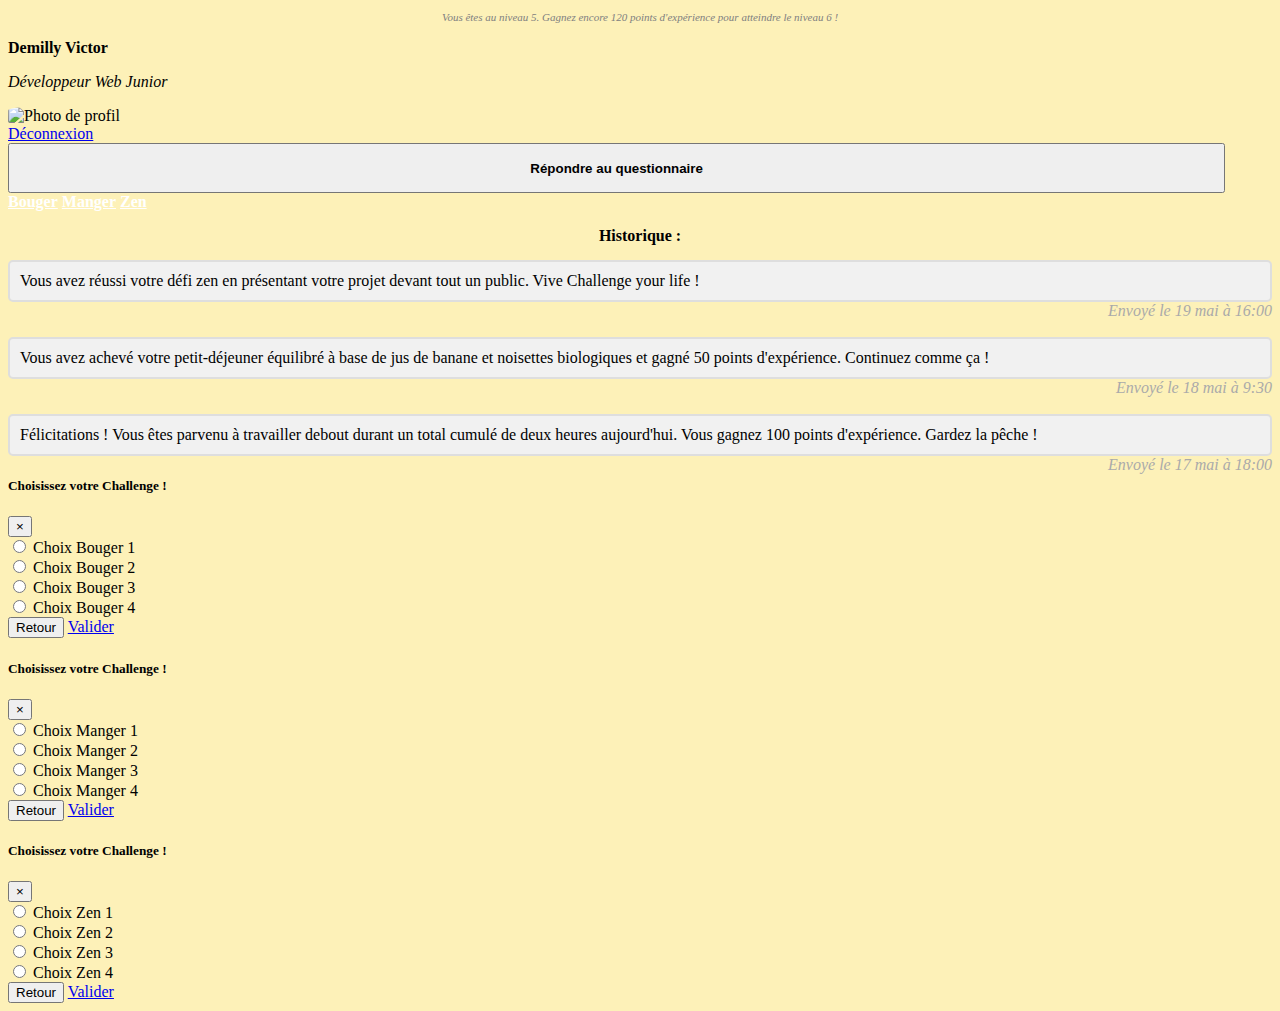
==== profil.html @ 4272947e "Presque pret merge victor" ====
<!DOCTYPE html>
<html lang="fr">
<head>
    <meta charset="UTF-8">
    <meta name="viewport" content="width=device-width, initial-scale=1.0">
    <meta http-equiv="X-UA-Compatible" content="ie=edge">
    <link rel="stylesheet" href="assets/css/bootstrap.min.css">
    <link rel="stylesheet" href="assets/css/style.css">
    <script src="assets/js/angular.js"></script>
    <title>Votre profil</title>
</head>
<body>
    <!-- container Bootstrap -->
    <div class="container">
      <div class="">
        <p id="textProgBar">Vous êtes au niveau 5. Gagnez encore 120 points d'expérience pour atteindre le niveau 6 !</p>
      </div>
      <!-- Progress Bar -->
      <div class="progress">
        <div class="progress-bar bg-dark" role="progressbar" style="width: 68%" aria-valuenow="68" aria-valuemin="0" aria-valuemax="100"></div>
      </div>
      <div class="">
        <div class="d-flex justify-content-around mt-5">
          <div class="text-center mt-5">
            <p><b>Demilly Victor</b></p>
            <p><i>Développeur Web Junior</i></p>
          </div>
          <div class="text-center">
            <div>
              <img src="assets/img/victor.jpg" id="victorBig" alt="Photo de profil" width="150" height="150">
            </div>
            <!-- <button type="button" class="btn btn-secondary my">Déconnexion</button> -->
            <a href="index.html" class="badge badge-danger mt-3">Déconnexion</a>
          </div>
        </div>
      </div>
      <div class="d-flex justify-content-center mt-5">
        <button type="button" class="btn btn-success" id="QuestionnaireBtn">Répondre au questionnaire</button>
      </div>
      <div class="d-flex justify-content-around text-center mt-3">
        <a href="bouger.html" type="button" class="btn btn-primary pt-4 col-3 categoriesbtn" data-toggle="modal" data-target="#exampleModal3">Bouger</a>
        <a href="manger.html" type="button" class="btn btn-warning pt-4 col-3 categoriesbtn" data-toggle="modal" data-target="#exampleModal4">Manger</a>
        <a href="zen.html" type="button" class="btn btn-danger pt-4 col-3 categoriesbtn" data-toggle="modal" data-target="#exampleModal5">Zen</a>
      </div>
      <!--  -->
      <div class="mt-5">
        <p id="historiqueTitle">Historique :</p>
      </div>
      <p class="historiqueMessages">Vous avez réussi votre défi zen en présentant votre projet devant tout un public. Vive Challenge your life !</p>
      <span class="time-right">Envoyé le 19 mai à 16:00</span>
      <p class="historiqueMessages">Vous avez achevé votre petit-déjeuner équilibré à base de jus de banane et noisettes biologiques et gagné 50 points d'expérience. Continuez comme ça !</p>
      <span class="time-right">Envoyé le 18 mai à 9:30</span>
      <p class="historiqueMessages">Félicitations ! Vous êtes parvenu à travailler debout durant un total cumulé de deux heures aujourd'hui. Vous gagnez 100 points d'expérience. Gardez la pêche !</p>
      <span class="time-right">Envoyé le 17 mai à 18:00</span>

      <!-- Modal Bouger -->
      <div class="modal fade" id="exampleModal3" tabindex="-1" role="dialog" aria-labelledby="exampleModal3Label" aria-hidden="true">
        <div class="modal-dialog" role="document">
          <div class="modal-content">
            <div class="modal-header">
              <h5 class="modal-title" id="exampleModal3Label">Choisissez votre Challenge !</h5>
              <button type="button" class="close" data-dismiss="modal" aria-label="Close">
                <span aria-hidden="true">×</span>
              </button>
            </div>
            <div class="modal-body">
              <div class="custom-control custom-radio">
                <input type="radio" id="customRadio1" name="customRadio" class="custom-control-input">
                <label class="custom-control-label mx-5 px-4" for="customRadio1">Choix Bouger 1</label>
              </div>
              <div class="custom-control custom-radio">
                <input type="radio" id="customRadio2" name="customRadio" class="custom-control-input">
                <label class="custom-control-label mx-5 px-4" for="customRadio2">Choix Bouger 2</label>
              </div>
              <div class="custom-control custom-radio">
                <input type="radio" id="customRadio3" name="customRadio" class="custom-control-input">
                <label class="custom-control-label mx-5 px-4" for="customRadio3">Choix Bouger 3</label>
              </div>
              <div class="custom-control custom-radio">
                <input type="radio" id="customRadio4" name="customRadio" class="custom-control-input">
                <label class="custom-control-label mx-5 px-4" for="customRadio4">Choix Bouger 4</label>
              </div>
            </div>
            <div class="modal-footer">
              <button type="button" class="btn btn-secondary" data-dismiss="modal">Retour</button>
              <a href="bouger.html" class="btn btn-primary block col-3">Valider</a>
            </div>
          </div>
        </div>
      </div>
      <!-- Modal Manger -->
      <div class="modal fade" id="exampleModal4" tabindex="-1" role="dialog" aria-labelledby="exampleModal4Label" aria-hidden="true">
        <div class="modal-dialog" role="document">
          <div class="modal-content">
            <div class="modal-header">
              <h5 class="modal-title" id="exampleModal4Label">Choisissez votre Challenge !</h5>
              <button type="button" class="close" data-dismiss="modal" aria-label="Close">
                <span aria-hidden="true">×</span>
              </button>
            </div>
            <div class="modal-body">
              <div class="custom-control custom-radio">
                <input type="radio" id="customRadio5" name="customRadio" class="custom-control-input">
                <label class="custom-control-label mx-5 px-4" for="customRadio5">Choix Manger 1</label>
              </div>
              <div class="custom-control custom-radio">
                <input type="radio" id="customRadio6" name="customRadio" class="custom-control-input">
                <label class="custom-control-label mx-5 px-4" for="customRadio6">Choix Manger 2</label>
              </div>
              <div class="custom-control custom-radio">
                <input type="radio" id="customRadio7" name="customRadio" class="custom-control-input">
                <label class="custom-control-label mx-5 px-4" for="customRadio7">Choix Manger 3</label>
              </div>
              <div class="custom-control custom-radio">
                <input type="radio" id="customRadio8" name="customRadio" class="custom-control-input">
                <label class="custom-control-label mx-5 px-4" for="customRadio8">Choix Manger 4</label>
              </div>
            </div>
            <div class="modal-footer">
              <button type="button" class="btn btn-secondary" data-dismiss="modal">Retour</button>
              <a href="manger.html" class="btn btn-primary block col-3">Valider</a>
            </div>
          </div>
        </div>
      </div>
      <!-- Modal Zen -->
      <div class="modal fade" id="exampleModal5" tabindex="-1" role="dialog" aria-labelledby="exampleModal5Label" aria-hidden="true">
        <div class="modal-dialog" role="document">
          <div class="modal-content">
            <div class="modal-header">
              <h5 class="modal-title" id="exampleModal5Label">Choisissez votre Challenge !</h5>
              <button type="button" class="close" data-dismiss="modal" aria-label="Close">
                <span aria-hidden="true">×</span>
              </button>
            </div>
            <div class="modal-body">
              <div class="custom-control custom-radio">
                <input type="radio" id="customRadio9" name="customRadio" class="custom-control-input">
                <label class="custom-control-label mx-5 px-4" for="customRadio9">Choix Zen 1</label>
              </div>
              <div class="custom-control custom-radio">
                <input type="radio" id="customRadio10" name="customRadio" class="custom-control-input">
                <label class="custom-control-label mx-5 px-4" for="customRadio10">Choix Zen 2</label>
              </div>
              <div class="custom-control custom-radio">
                <input type="radio" id="customRadio11" name="customRadio" class="custom-control-input">
                <label class="custom-control-label mx-5 px-4" for="customRadio11">Choix Zen 3</label>
              </div>
              <div class="custom-control custom-radio">
                <input type="radio" id="customRadio12" name="customRadio" class="custom-control-input">
                <label class="custom-control-label mx-5 px-4" for="customRadio12">Choix Zen 4</label>
              </div>
            </div>
            <div class="modal-footer">
              <button type="button" class="btn btn-secondary" data-dismiss="modal">Retour</button>
              <a href="zen.html" class="btn btn-primary block col-3">Valider</a>
            </div>
          </div>
        </div>
      </div>
    </div>
    <!-- scripts JQuery Popper et Bootstrap-->
    <script src="assets/js/jquery-3.4.0.min.js"></script>
    <script src="assets/js/popper.min.js"></script>
    <script src="assets/js/bootstrap.min.js"></script>
    <!-- mon script principal -->
    <script src="assets/js/main.js"></script>
</body>
</html>
---- assets/css/style.css ----
#victorBig{
  border-radius: 20%;
}

#QuestionnaireBtn{
  width : 96.3%;
  font-weight: bold;
  height: 50px;
}

.categoriesbtn{
  height : 80px;
  /* width : 10%; */
  font-weight: bold;
  color: white;
}

#textProgBar{
  font-size: 11px;
  font-style: italic;
  margin-bottom: 1px;
  color: grey;
  text-align: center;
}

body{
  background-color: #FDF1B8;
}

#historiqueTitle{
  font-weight: bold;
  text-align: center;
  margin-bottom: -20px;
}

.historiqueMessages{
  border: 2px solid #dedede;
  background-color: #f1f1f1;
  border-radius: 5px;
  padding: 10px;
  margin: 10px 0;
  margin-top: 35px;
}

/* Style time text */
.time-right {
  margin-top: -10px;
  float: right;
  color: #aaa;
  font-style: italic;
}
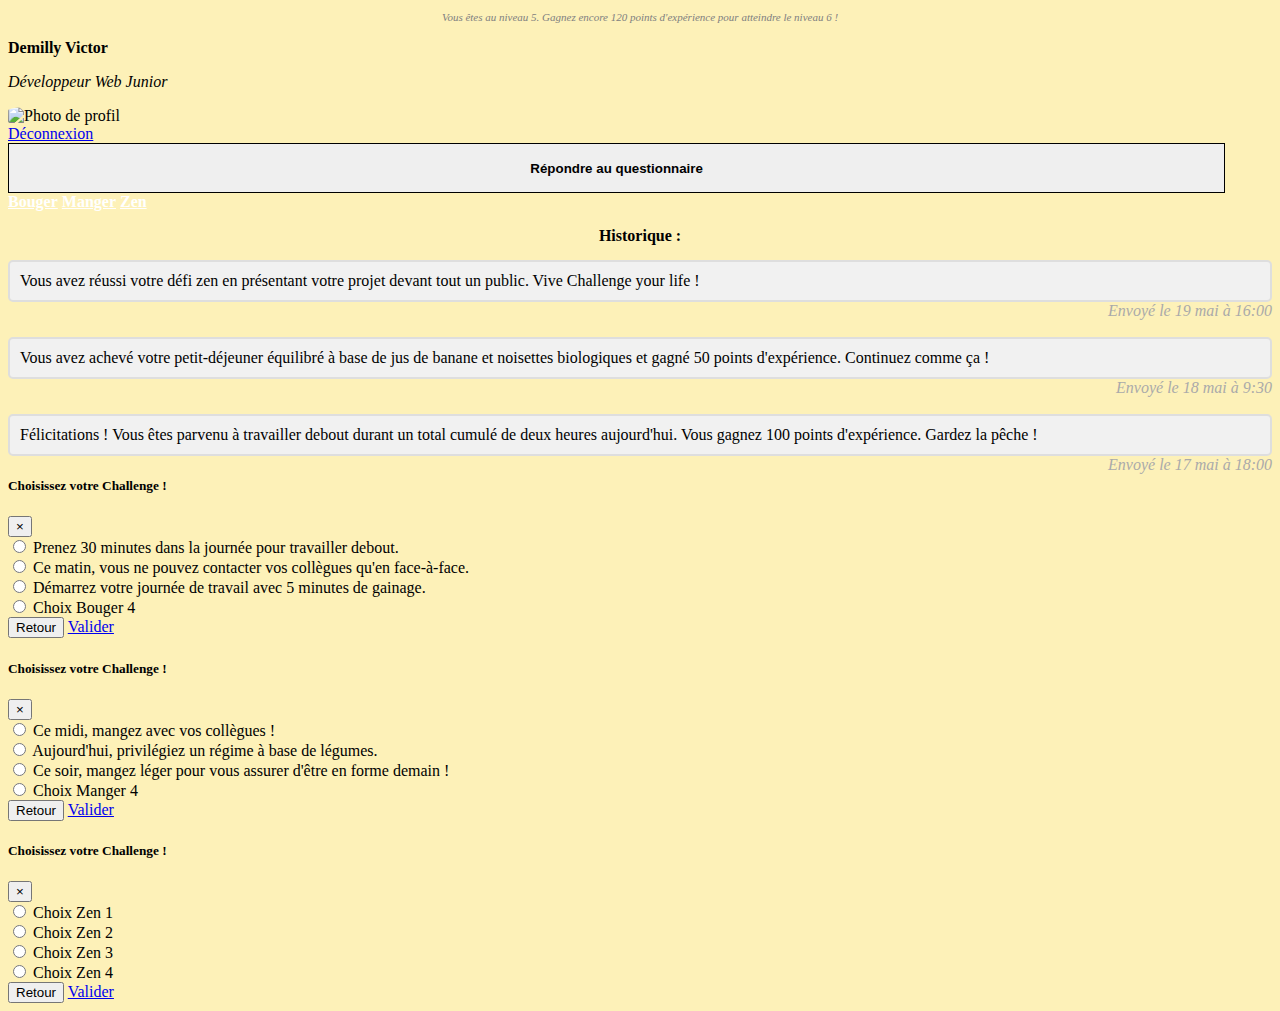
==== commit ad2c61cc: "Ajout moitié choix" ====
--- a/profil.html
+++ b/profil.html
@@ -35,12 +35,12 @@
         </div>
       </div>
       <div class="d-flex justify-content-center mt-5">
-        <button type="button" class="btn btn-success" id="QuestionnaireBtn">Répondre au questionnaire</button>
+        <button type="button" class="btn btn-dark" id="QuestionnaireBtn">Répondre au questionnaire</button>
       </div>
       <div class="d-flex justify-content-around text-center mt-3">
-        <a href="bouger.html" type="button" class="btn btn-primary pt-4 col-3 categoriesbtn" data-toggle="modal" data-target="#exampleModal3">Bouger</a>
-        <a href="manger.html" type="button" class="btn btn-warning pt-4 col-3 categoriesbtn" data-toggle="modal" data-target="#exampleModal4">Manger</a>
-        <a href="zen.html" type="button" class="btn btn-danger pt-4 col-3 categoriesbtn" data-toggle="modal" data-target="#exampleModal5">Zen</a>
+        <a href="bouger.html" type="button" class="btn btn-warning pt-4 categoriesbtn" data-toggle="modal" data-target="#exampleModal3">Bouger</a>
+        <a href="manger.html" type="button" class="btn btn-success pt-4 categoriesbtn" data-toggle="modal" data-target="#exampleModal4">Manger</a>
+        <a href="zen.html" type="button" class="btn btn-primary pt-4 categoriesbtn" data-toggle="modal" data-target="#exampleModal5">Zen</a>
       </div>
       <!--  -->
       <div class="mt-5">
@@ -66,15 +66,15 @@
             <div class="modal-body">
               <div class="custom-control custom-radio">
                 <input type="radio" id="customRadio1" name="customRadio" class="custom-control-input">
-                <label class="custom-control-label mx-5 px-4" for="customRadio1">Choix Bouger 1</label>
+                <label class="custom-control-label mx-5 px-4" for="customRadio1">Prenez 30 minutes dans la journée pour travailler debout.</label>
               </div>
               <div class="custom-control custom-radio">
                 <input type="radio" id="customRadio2" name="customRadio" class="custom-control-input">
-                <label class="custom-control-label mx-5 px-4" for="customRadio2">Choix Bouger 2</label>
+                <label class="custom-control-label mx-5 px-4" for="customRadio2">Ce matin, vous ne pouvez contacter vos collègues qu'en face-à-face.</label>
               </div>
               <div class="custom-control custom-radio">
                 <input type="radio" id="customRadio3" name="customRadio" class="custom-control-input">
-                <label class="custom-control-label mx-5 px-4" for="customRadio3">Choix Bouger 3</label>
+                <label class="custom-control-label mx-5 px-4" for="customRadio3">Démarrez votre journée de travail avec 5 minutes de gainage.</label>
               </div>
               <div class="custom-control custom-radio">
                 <input type="radio" id="customRadio4" name="customRadio" class="custom-control-input">
@@ -101,15 +101,15 @@
             <div class="modal-body">
               <div class="custom-control custom-radio">
                 <input type="radio" id="customRadio5" name="customRadio" class="custom-control-input">
-                <label class="custom-control-label mx-5 px-4" for="customRadio5">Choix Manger 1</label>
+                <label class="custom-control-label mx-5 px-4" for="customRadio5">Ce midi, mangez avec vos collègues !</label>
               </div>
               <div class="custom-control custom-radio">
                 <input type="radio" id="customRadio6" name="customRadio" class="custom-control-input">
-                <label class="custom-control-label mx-5 px-4" for="customRadio6">Choix Manger 2</label>
+                <label class="custom-control-label mx-5 px-4" for="customRadio6">Aujourd'hui, privilégiez un régime à base de légumes.</label>
               </div>
               <div class="custom-control custom-radio">
                 <input type="radio" id="customRadio7" name="customRadio" class="custom-control-input">
-                <label class="custom-control-label mx-5 px-4" for="customRadio7">Choix Manger 3</label>
+                <label class="custom-control-label mx-5 px-4" for="customRadio7">Ce soir, mangez léger pour vous assurer d'être en forme demain !</label>
               </div>
               <div class="custom-control custom-radio">
                 <input type="radio" id="customRadio8" name="customRadio" class="custom-control-input">
--- a/assets/css/style.css
+++ b/assets/css/style.css
@@ -6,12 +6,16 @@
   width : 96.3%;
   font-weight: bold;
   height: 50px;
+  border : solid black 1px;
 }
 
 .categoriesbtn{
   height : 80px;
-  /* width : 10%; */
+  width : 30%;
   font-weight: bold;
+  color: white;
+}
+.categoriesbtn:hover{
   color: white;
 }
 
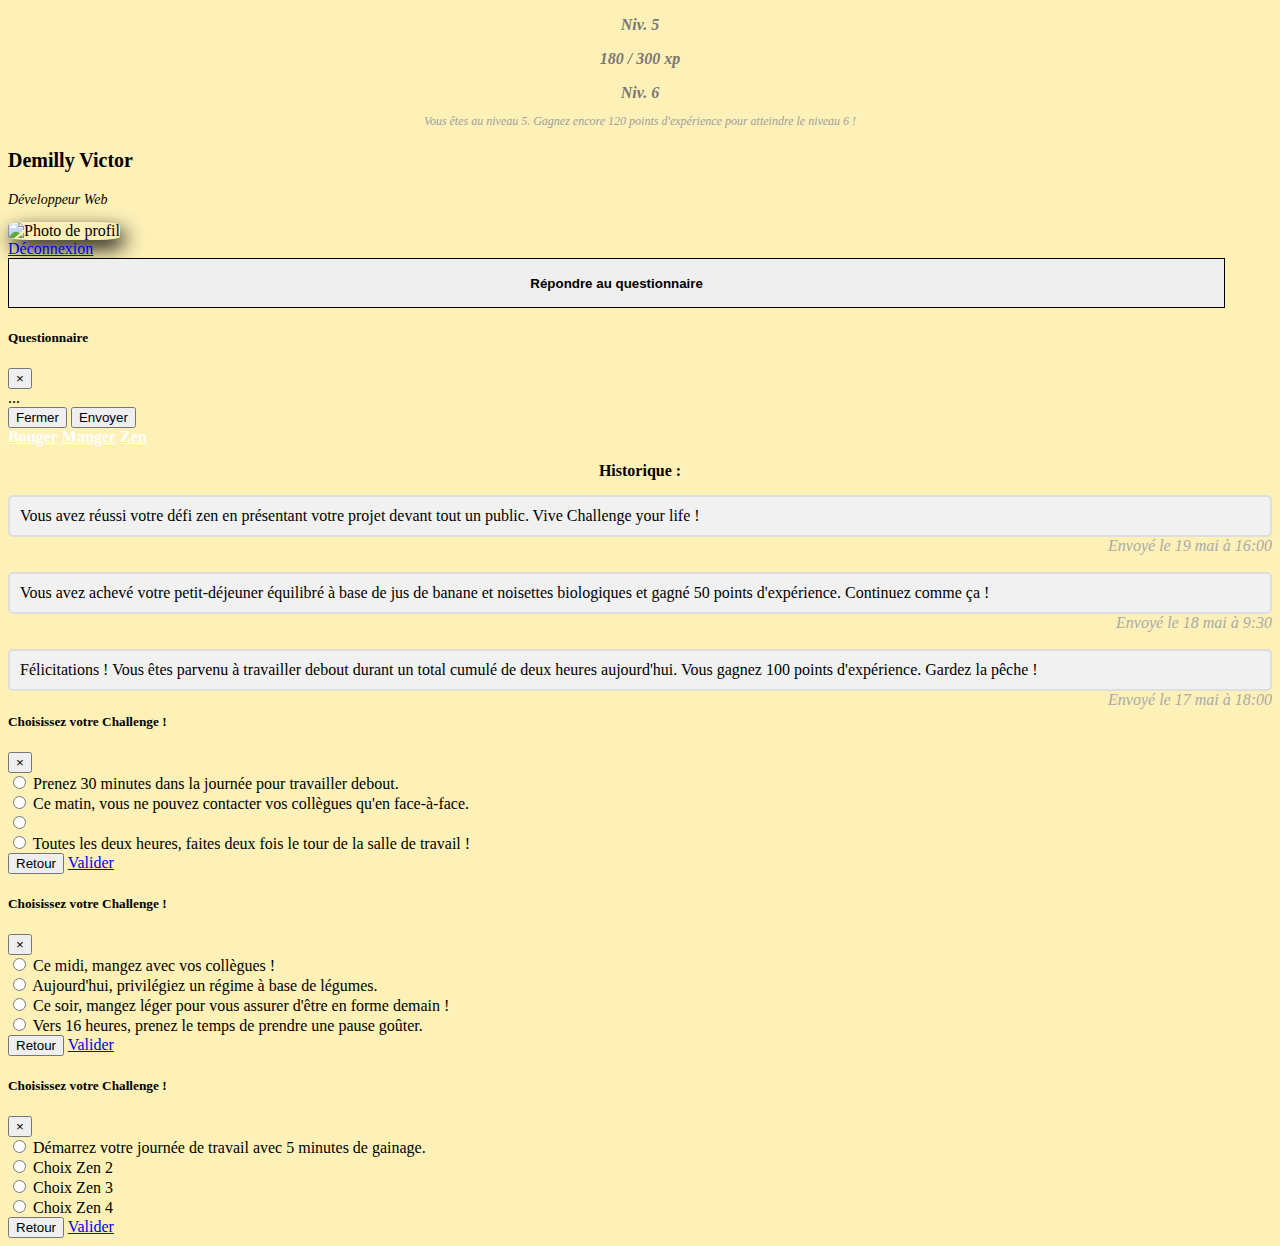
==== commit ce9816e1: "Ajout text haut navbar et amélioration design" ====
--- a/profil.html
+++ b/profil.html
@@ -12,18 +12,23 @@
 <body>
     <!-- container Bootstrap -->
     <div class="container">
-      <div class="">
-        <p id="textProgBar">Vous êtes au niveau 5. Gagnez encore 120 points d'expérience pour atteindre le niveau 6 !</p>
+      <div class="d-flex justify-content-between">
+        <p class="textLevel">Niv. 5</p>
+        <p class="textLevel">180 / 300 xp</p>
+        <p class="textLevel">Niv. 6</p>
       </div>
       <!-- Progress Bar -->
       <div class="progress">
-        <div class="progress-bar bg-dark" role="progressbar" style="width: 68%" aria-valuenow="68" aria-valuemin="0" aria-valuemax="100"></div>
+        <div class="progress-bar bg-dark" role="progressbar" style="width: 60%" aria-valuenow="60" aria-valuemin="0" aria-valuemax="100"></div>
+      </div>
+      <div class="">
+        <p class="textProgBar">Vous êtes au niveau 5. Gagnez encore 120 points d'expérience pour atteindre le niveau 6 !</p>
       </div>
       <div class="">
         <div class="d-flex justify-content-around mt-5">
           <div class="text-center mt-5">
-            <p><b>Demilly Victor</b></p>
-            <p><i>Développeur Web Junior</i></p>
+            <p id="nameFirstName">Demilly Victor</p>
+            <p id="profession">Développeur Web</p>
           </div>
           <div class="text-center">
             <div>
@@ -35,7 +40,27 @@
         </div>
       </div>
       <div class="d-flex justify-content-center mt-5">
-        <button type="button" class="btn btn-dark" id="QuestionnaireBtn">Répondre au questionnaire</button>
+        <button type="button" class="btn btn-dark" id="QuestionnaireBtn" data-toggle="modal" data-target="#questionnaireModal">Répondre au questionnaire</button>
+      </div>
+      <!-- Modal Questionnaire -->
+      <div class="modal" id="questionnaireModal" tabindex="-1" role="dialog" aria-labelledby="questionnaireModal" aria-hidden="true">
+        <div class="modal-dialog" role="document">
+          <div class="modal-content">
+            <div class="modal-header">
+              <h5 class="modal-title" id="exampleModalLabel">Questionnaire</h5>
+              <button type="button" class="close" data-dismiss="modal" aria-label="Close">
+                <span aria-hidden="true">&times;</span>
+              </button>
+            </div>
+            <div class="modal-body" id="questionnaireModal">
+              ...
+            </div>
+            <div class="modal-footer">
+              <button type="button" class="btn btn-secondary" data-dismiss="modal">Fermer</button>
+              <button type="button" class="btn btn-primary">Envoyer</button>
+            </div>
+          </div>
+        </div>
       </div>
       <div class="d-flex justify-content-around text-center mt-3">
         <a href="bouger.html" type="button" class="btn btn-warning pt-4 categoriesbtn" data-toggle="modal" data-target="#exampleModal3">Bouger</a>
@@ -74,11 +99,11 @@
               </div>
               <div class="custom-control custom-radio">
                 <input type="radio" id="customRadio3" name="customRadio" class="custom-control-input">
-                <label class="custom-control-label mx-5 px-4" for="customRadio3">Démarrez votre journée de travail avec 5 minutes de gainage.</label>
+                <label class="custom-control-label mx-5 px-4" for="customRadio3"></label>
               </div>
               <div class="custom-control custom-radio">
                 <input type="radio" id="customRadio4" name="customRadio" class="custom-control-input">
-                <label class="custom-control-label mx-5 px-4" for="customRadio4">Choix Bouger 4</label>
+                <label class="custom-control-label mx-5 px-4" for="customRadio4">Toutes les deux heures, faites deux fois le tour de la salle de travail !</label>
               </div>
             </div>
             <div class="modal-footer">
@@ -113,7 +138,7 @@
               </div>
               <div class="custom-control custom-radio">
                 <input type="radio" id="customRadio8" name="customRadio" class="custom-control-input">
-                <label class="custom-control-label mx-5 px-4" for="customRadio8">Choix Manger 4</label>
+                <label class="custom-control-label mx-5 px-4" for="customRadio8">Vers 16 heures, prenez le temps de prendre une pause goûter.</label>
               </div>
             </div>
             <div class="modal-footer">
@@ -136,7 +161,7 @@
             <div class="modal-body">
               <div class="custom-control custom-radio">
                 <input type="radio" id="customRadio9" name="customRadio" class="custom-control-input">
-                <label class="custom-control-label mx-5 px-4" for="customRadio9">Choix Zen 1</label>
+                <label class="custom-control-label mx-5 px-4" for="customRadio9">Démarrez votre journée de travail avec 5 minutes de gainage.</label>
               </div>
               <div class="custom-control custom-radio">
                 <input type="radio" id="customRadio10" name="customRadio" class="custom-control-input">
--- a/assets/css/style.css
+++ b/assets/css/style.css
@@ -1,5 +1,6 @@
 #victorBig{
   border-radius: 20%;
+  box-shadow: 4px 8px 20px;
 }
 
 #QuestionnaireBtn{
@@ -19,12 +20,21 @@
   color: white;
 }
 
-#textProgBar{
-  font-size: 11px;
+.textProgBar{
+  font-size: 12px;
   font-style: italic;
   margin-bottom: 1px;
-  color: grey;
+  color: #9E9E9E;
   text-align: center;
+}
+
+.textLevel{
+  font-size: 16px;
+  font-style: italic;
+  margin-bottom: 1px;
+  color: #7a7777;
+  text-align: center;
+  font-weight: bold;
 }
 
 body{
@@ -53,3 +63,13 @@
   color: #aaa;
   font-style: italic;
 }
+
+#profession{
+  font-size: 14px;
+  font-style: italic;
+}
+
+#nameFirstName{
+  font-weight: bold;
+  font-size: 20px;
+}
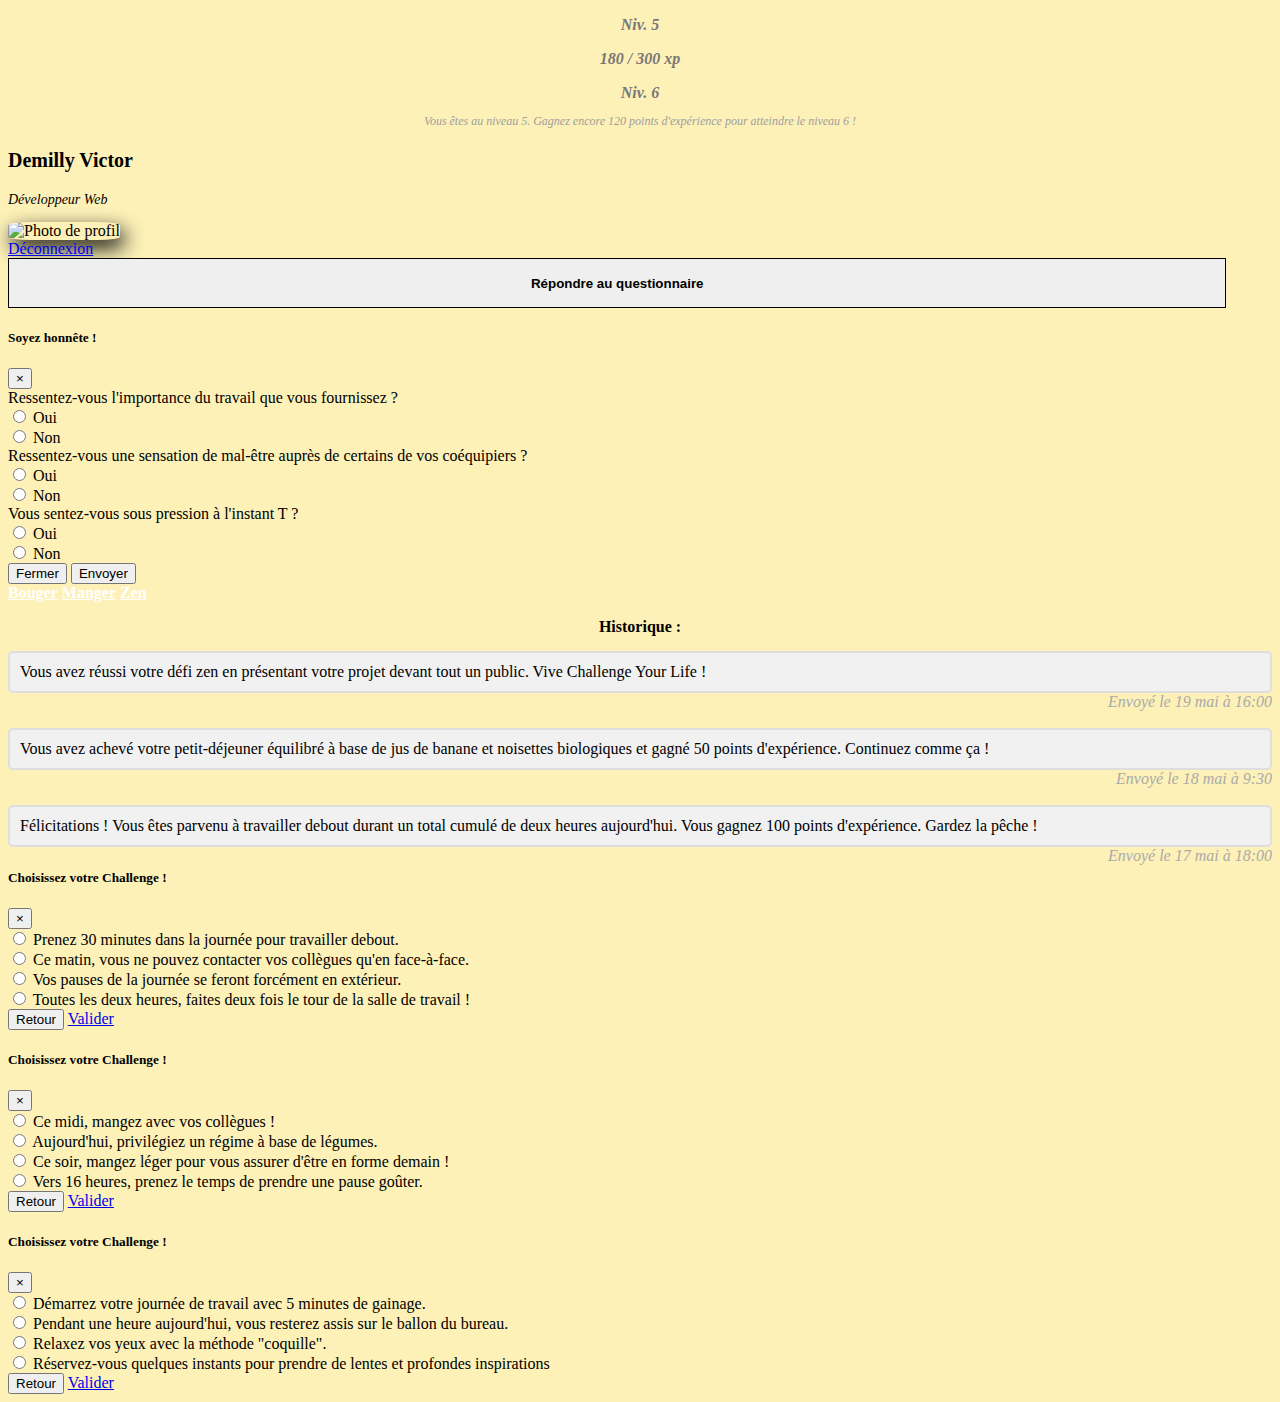
==== commit 74ed4fea: "Finition partie Victor" ====
--- a/profil.html
+++ b/profil.html
@@ -34,7 +34,6 @@
             <div>
               <img src="assets/img/victor.jpg" id="victorBig" alt="Photo de profil" width="150" height="150">
             </div>
-            <!-- <button type="button" class="btn btn-secondary my">Déconnexion</button> -->
             <a href="index.html" class="badge badge-danger mt-3">Déconnexion</a>
           </div>
         </div>
@@ -47,13 +46,39 @@
         <div class="modal-dialog" role="document">
           <div class="modal-content">
             <div class="modal-header">
-              <h5 class="modal-title" id="exampleModalLabel">Questionnaire</h5>
+              <h5 class="modal-title" id="exampleModalLabel">Soyez honnête !</h5>
               <button type="button" class="close" data-dismiss="modal" aria-label="Close">
                 <span aria-hidden="true">&times;</span>
               </button>
             </div>
             <div class="modal-body" id="questionnaireModal">
-              ...
+              <label for="">Ressentez-vous l'importance du travail que vous fournissez ?</label>
+              <div class="custom-control custom-radio">
+                <input type="radio" id="response1" name="customRadio" class="custom-control-input">
+                <label class="custom-control-label mx-5 px-4" for="response1">Oui</label>
+              </div>
+              <div class="custom-control custom-radio">
+                <input type="radio" id="response2" name="customRadio" class="custom-control-input">
+                <label class="custom-control-label mx-5 px-4" for="response2">Non</label>
+              </div>
+              <label class="mt-3" for="">Ressentez-vous une sensation de mal-être auprès de certains de vos coéquipiers ?</label>
+              <div class="custom-control custom-radio">
+                <input type="radio" id="response3" name="customRadio" class="custom-control-input">
+                <label class="custom-control-label mx-5 px-4" for="response3">Oui</label>
+              </div>
+              <div class="custom-control custom-radio">
+                <input type="radio" id="response4" name="customRadio" class="custom-control-input">
+                <label class="custom-control-label mx-5 px-4" for="response4">Non</label>
+              </div>
+              <label class="mt-3" for="">Vous sentez-vous sous pression à l'instant T ?</label>
+              <div class="custom-control custom-radio">
+                <input type="radio" id="response5" name="customRadio" class="custom-control-input">
+                <label class="custom-control-label mx-5 px-4" for="response5">Oui</label>
+              </div>
+              <div class="custom-control custom-radio">
+                <input type="radio" id="response6" name="customRadio" class="custom-control-input">
+                <label class="custom-control-label mx-5 px-4" for="response6">Non</label>
+              </div>
             </div>
             <div class="modal-footer">
               <button type="button" class="btn btn-secondary" data-dismiss="modal">Fermer</button>
@@ -71,7 +96,7 @@
       <div class="mt-5">
         <p id="historiqueTitle">Historique :</p>
       </div>
-      <p class="historiqueMessages">Vous avez réussi votre défi zen en présentant votre projet devant tout un public. Vive Challenge your life !</p>
+      <p class="historiqueMessages">Vous avez réussi votre défi zen en présentant votre projet devant tout un public. Vive Challenge Your Life !</p>
       <span class="time-right">Envoyé le 19 mai à 16:00</span>
       <p class="historiqueMessages">Vous avez achevé votre petit-déjeuner équilibré à base de jus de banane et noisettes biologiques et gagné 50 points d'expérience. Continuez comme ça !</p>
       <span class="time-right">Envoyé le 18 mai à 9:30</span>
@@ -99,7 +124,7 @@
               </div>
               <div class="custom-control custom-radio">
                 <input type="radio" id="customRadio3" name="customRadio" class="custom-control-input">
-                <label class="custom-control-label mx-5 px-4" for="customRadio3"></label>
+                <label class="custom-control-label mx-5 px-4" for="customRadio3">Vos pauses de la journée se feront forcément en extérieur.</label>
               </div>
               <div class="custom-control custom-radio">
                 <input type="radio" id="customRadio4" name="customRadio" class="custom-control-input">
@@ -165,15 +190,15 @@
               </div>
               <div class="custom-control custom-radio">
                 <input type="radio" id="customRadio10" name="customRadio" class="custom-control-input">
-                <label class="custom-control-label mx-5 px-4" for="customRadio10">Choix Zen 2</label>
+                <label class="custom-control-label mx-5 px-4" for="customRadio10">Pendant une heure aujourd'hui, vous resterez assis sur le ballon du bureau.</label>
               </div>
               <div class="custom-control custom-radio">
                 <input type="radio" id="customRadio11" name="customRadio" class="custom-control-input">
-                <label class="custom-control-label mx-5 px-4" for="customRadio11">Choix Zen 3</label>
+                <label class="custom-control-label mx-5 px-4" for="customRadio11">Relaxez vos yeux avec la méthode "coquille".</label>
               </div>
               <div class="custom-control custom-radio">
                 <input type="radio" id="customRadio12" name="customRadio" class="custom-control-input">
-                <label class="custom-control-label mx-5 px-4" for="customRadio12">Choix Zen 4</label>
+                <label class="custom-control-label mx-5 px-4" for="customRadio12">Réservez-vous quelques instants pour prendre de lentes et profondes inspirations</label>
               </div>
             </div>
             <div class="modal-footer">
--- a/assets/css/style.css
+++ b/assets/css/style.css
@@ -4,7 +4,7 @@
 }
 
 #QuestionnaireBtn{
-  width : 96.3%;
+  width : 96.4%;
   font-weight: bold;
   height: 50px;
   border : solid black 1px;
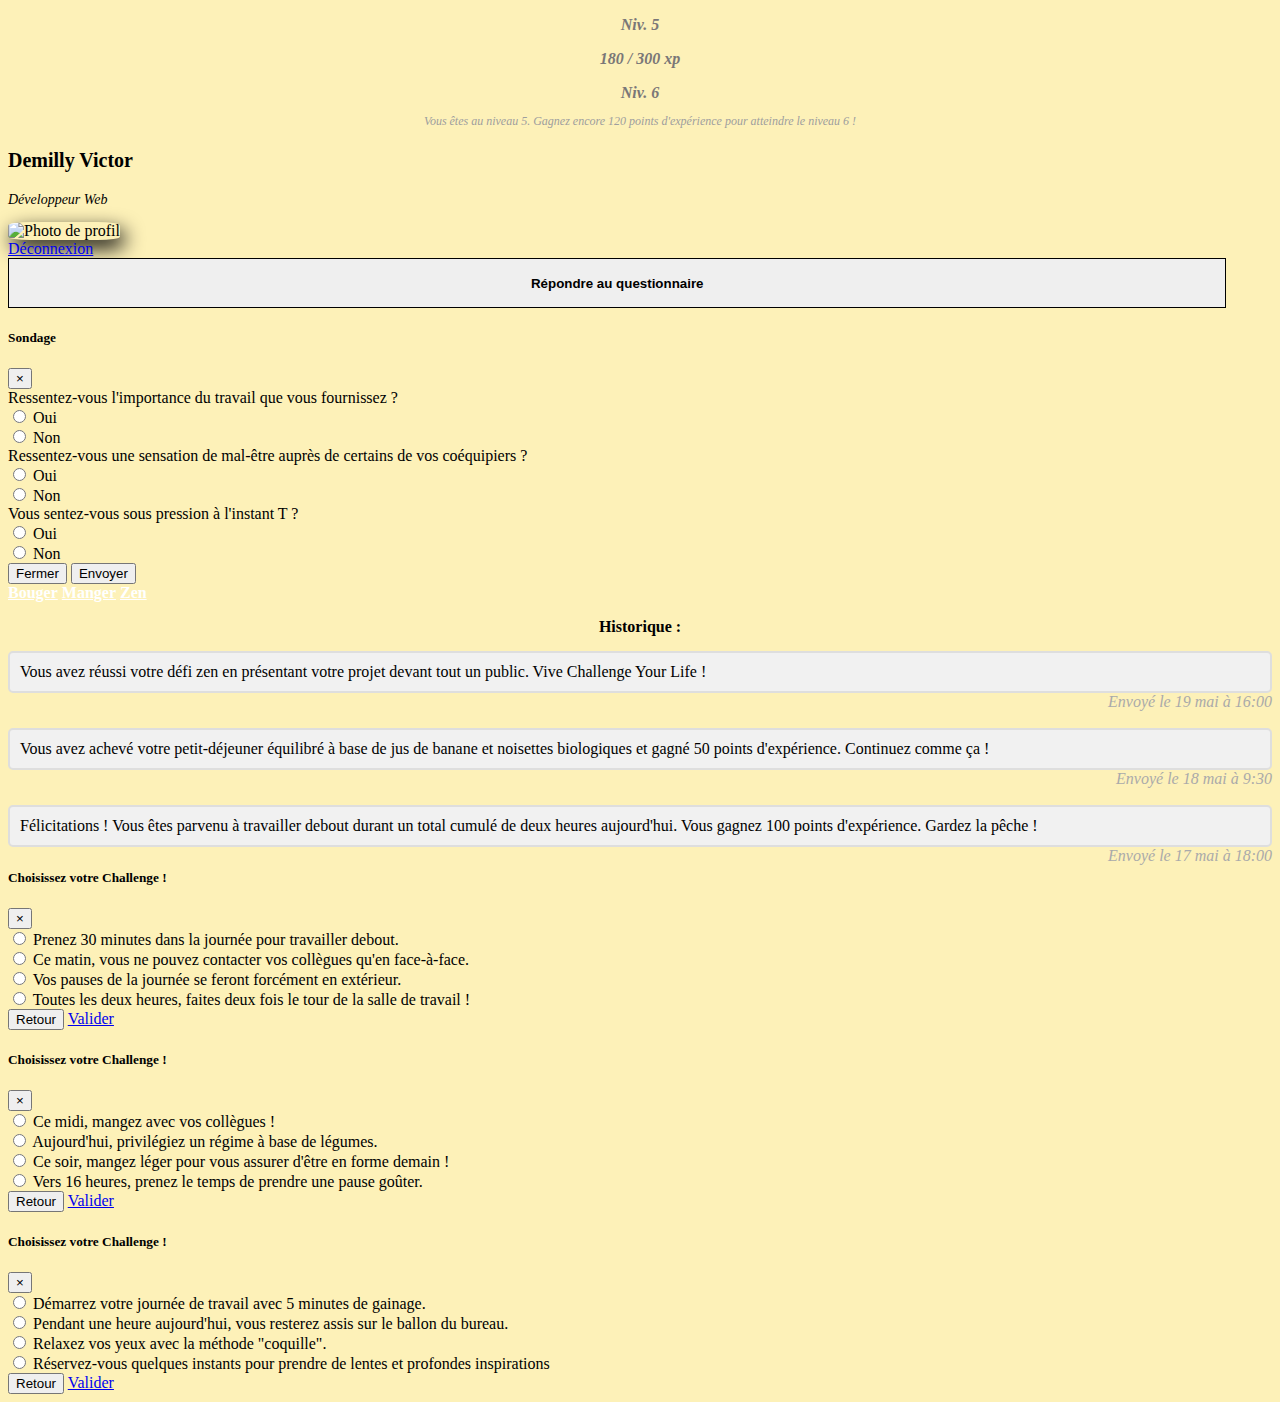
==== commit 1ced183e: "Fini fini" ====
--- a/profil.html
+++ b/profil.html
@@ -46,7 +46,7 @@
         <div class="modal-dialog" role="document">
           <div class="modal-content">
             <div class="modal-header">
-              <h5 class="modal-title" id="exampleModalLabel">Soyez honnête !</h5>
+              <h5 class="modal-title" id="exampleModalLabel">Sondage</h5>
               <button type="button" class="close" data-dismiss="modal" aria-label="Close">
                 <span aria-hidden="true">&times;</span>
               </button>
